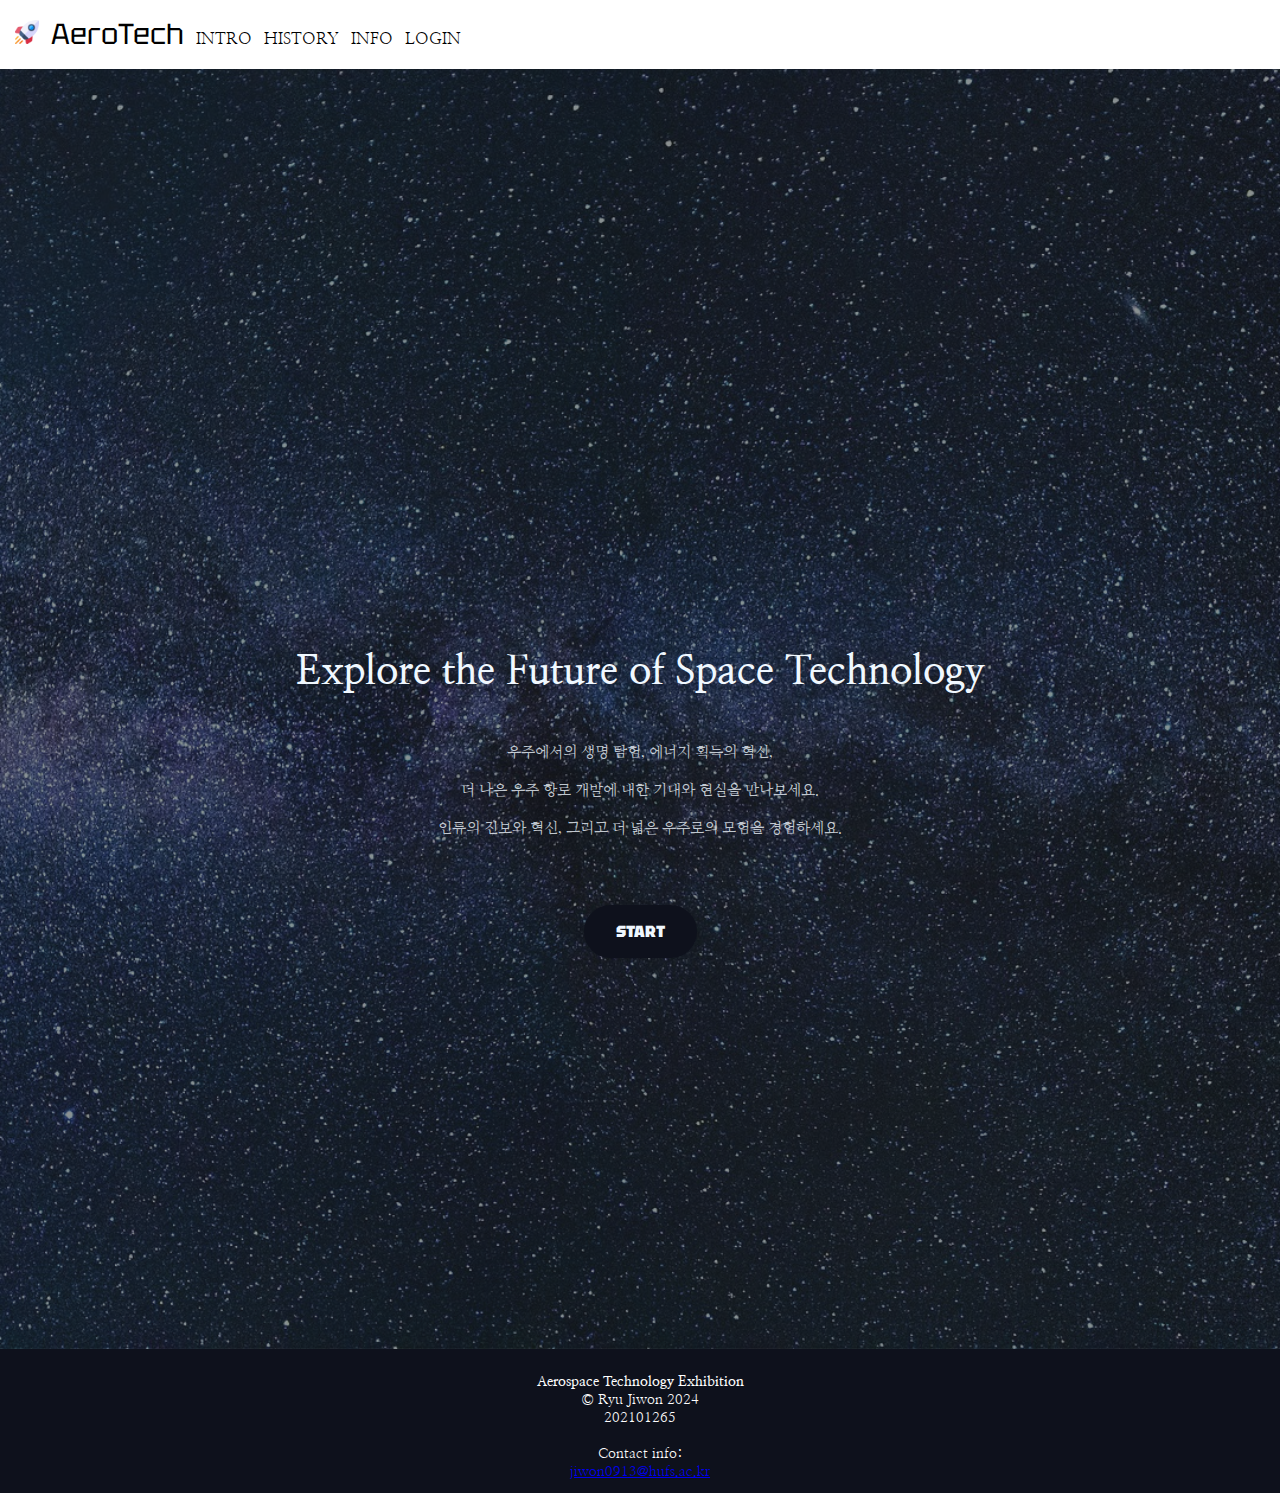
==== index.html @ 277dce33 "First Commit" ====
<!DOCTYPE html>
<html>
  <head>
    <title>Aerospace Technology Exhibition</title>
    <link type="text/css" rel="stylesheet" href="index.css" />
    <link type="text/css" rel="stylesheet" href="main.css" />
  </head>
  <body>
    <div id="wrapper">
      <nav class="nav">
        <ul>
          <li class="title">
            <a href="index.html">
              <img class="icon" src="image/shuttle.png" />
              <span class="titlespan">AeroTech</span>
            </a>
          </li>
          <li class="menu"><a href="sub1.html">INTRO</a></li>
          <li class="menu"><a href="sub2.html">HISTORY</a></li>
          <li class="menu"><a href="sub3.html">INFO</a></li>
          <li class="menu"><a href="login.html">LOGIN</a></li>
        </ul>
      </nav>
      <section class="main">
        <div id="mainsection">
          <div id="sectiontext">
            <h1>Explore the Future of Space Technology</h1>
            <br />
            <div id="sectionsmalltext">
              우주에서의 생명 탐험, 에너지 획득의 혁신,
              <br /><br />
              더 나은 우주 항로 개발에 대한 기대와 현실을 만나보세요.
              <br /><br />
              인류의 진보와 혁신, 그리고 더 넓은 우주로의 모험을 경험하세요.
              <br /><br />
            </div>
            <a href="sub1.html">
              <button>START</button>
            </a>
          </div>
        </div>
      </section>
    </div>
    <footer class="footer">
      <div>
        <strong>Aerospace Technology Exhibition</strong>
        © Ryu Jiwon 2024
        <br />
        202101265
        <br />
        <br />
        Contact info: <a href="jiwon0913@hufs.ac.kr">jiwon0913@hufs.ac.kr</a>
      </div>
    </footer>
  </body>
</html>
---- index.css ----
@import url("https://fonts.googleapis.com/css2?family=Tektur:wght@500&display=swap");
@import url("https://fonts.googleapis.com/css2?family=Nanum+Myeongjo&display=swap");

.nav .icon {
  width: 1.5rem;
  margin-top: 1rem;
  margin-right: 0.5rem;
  margin-left: 0.7rem;
  transform-origin: right top;
}

.nav ul {
  list-style-type: none;
  width: 100%;
  margin: 0;
  padding: 0;
}

.nav li {
  display: inline-block;
  padding: 0.25rem;
  padding-bottom: 1rem;
}

.nav .menu a:link {
  color: black;
  text-decoration: none;
}

.nav .menu a:visited {
  color: black;
}

.nav .menu a:hover {
  color: #262c61;
}

.nav .menu a:active {
  color: #262c61;
}

.nav .title a .titlespan {
  font-family: "Tektur", sans-serif;
  font-size: 1.8rem;
}

.nav .title a {
  color: black;
  text-decoration: none;
}

.nav .title a:active {
  color: black;
}

.nav .title a:visited {
  color: black;
}

#wrapper {
  height: auto;
  min-height: 100%;
  padding-bottom: 9rem;
}

.footer {
  background-color: rgb(14, 17, 28);
  height: 9rem;
  position: relative;
  transform: translateY(-100%);
}

.footer div {
  color: white;
  font-size: 14px;
  top: 1.5rem;
  width: 100%;
  text-align: center;
  align-items: center;
  justify-content: center;
  position: relative;
  display: flex;
  flex-direction: column;
  padding-bottom: 1.5rem;
}
---- main.css ----
@import url("https://fonts.googleapis.com/css2?family=Tektur:wght@500&display=swap");
@import url("https://fonts.googleapis.com/css2?family=Nanum+Myeongjo&display=swap");

html {
  margin: 0;
  padding: 0;
  width: 100%;
  height: 100%;
}

body {
  margin: 0;
  padding: 0;
  width: 100%;
  height: 100%;
  font-family: "Nanum Myeongjo", serif;
}

.main #mainsection {
  display: flex;
  align-items: center;
  justify-content: center;
  height: 80rem;
  position: relative;
  background-color: #0d1113eb;
  z-index: 1;
  text-align: center;
}

.main #mainsection::after {
  content: "";
  width: 100%;
  height: 80rem;
  position: absolute;
  background-image: url("image/milkyway.jpg");
  background-size: cover;
  background-repeat: repeat;
  background-position: center top;
  z-index: -1;
  top: 0;
  left: 0;
  opacity: 0.5;
}

#sectiontext {
  margin-top: 10rem;
}

#sectiontext h1 {
  font-size: 40px;
  font-weight: bold;
  color: aliceblue;
}

#sectionsmalltext {
  font-size: 15px;
  color: rgba(240, 248, 255, 0.803);
}

#mainsection button {
  font-family: "Tektur", sans-serif;
  color: aliceblue;
  font-size: medium;
  font-weight: 900;
  background-color: rgb(14, 17, 28);
  border: none;
  border-radius: 3rem;
  margin-top: 3rem;
  padding: 1rem 2rem;
}

#mainsection button:hover {
  background-color: #262c61;
  cursor: pointer;
}
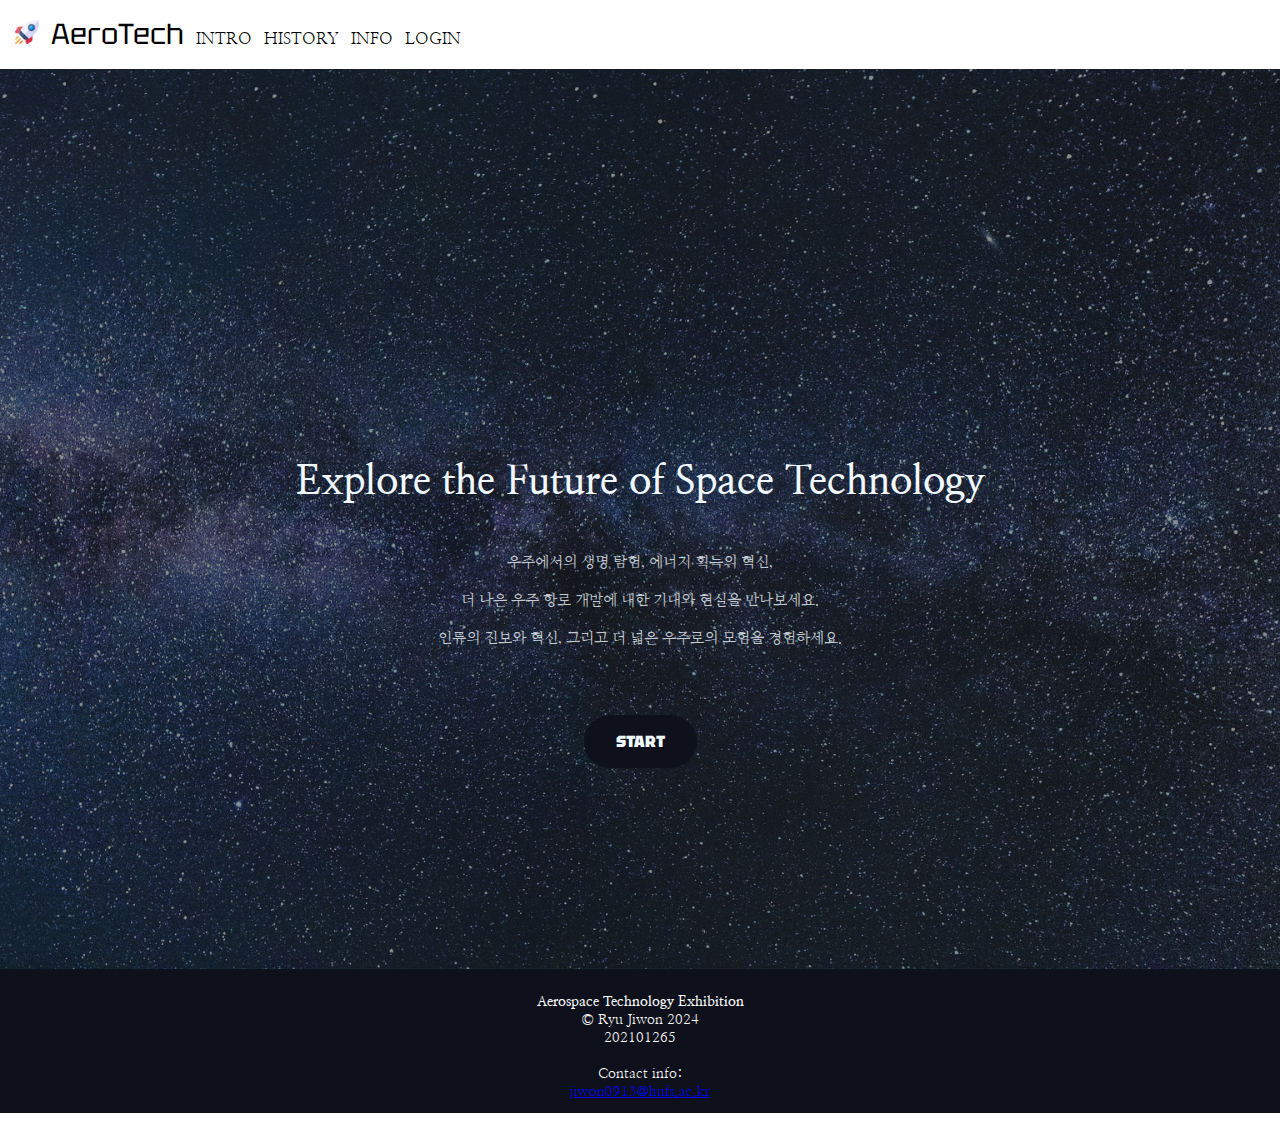
==== commit aa6eaa42: "Add fabicon" ====
--- a/index.html
+++ b/index.html
@@ -4,6 +4,7 @@
     <title>Aerospace Technology Exhibition</title>
     <link type="text/css" rel="stylesheet" href="index.css" />
     <link type="text/css" rel="stylesheet" href="main.css" />
+    <link rel="icon" type="image/png" href="image/shuttle.png" />
   </head>
   <body>
     <div id="wrapper">
--- a/main.css
+++ b/main.css
@@ -20,7 +20,7 @@
   display: flex;
   align-items: center;
   justify-content: center;
-  height: 80rem;
+  min-height: 100vh;
   position: relative;
   background-color: #0d1113eb;
   z-index: 1;
@@ -30,11 +30,11 @@
 .main #mainsection::after {
   content: "";
   width: 100%;
-  height: 80rem;
+  min-height: 100vh;
   position: absolute;
   background-image: url("image/milkyway.jpg");
   background-size: cover;
-  background-repeat: repeat;
+  background-repeat: no-repeat;
   background-position: center top;
   z-index: -1;
   top: 0;
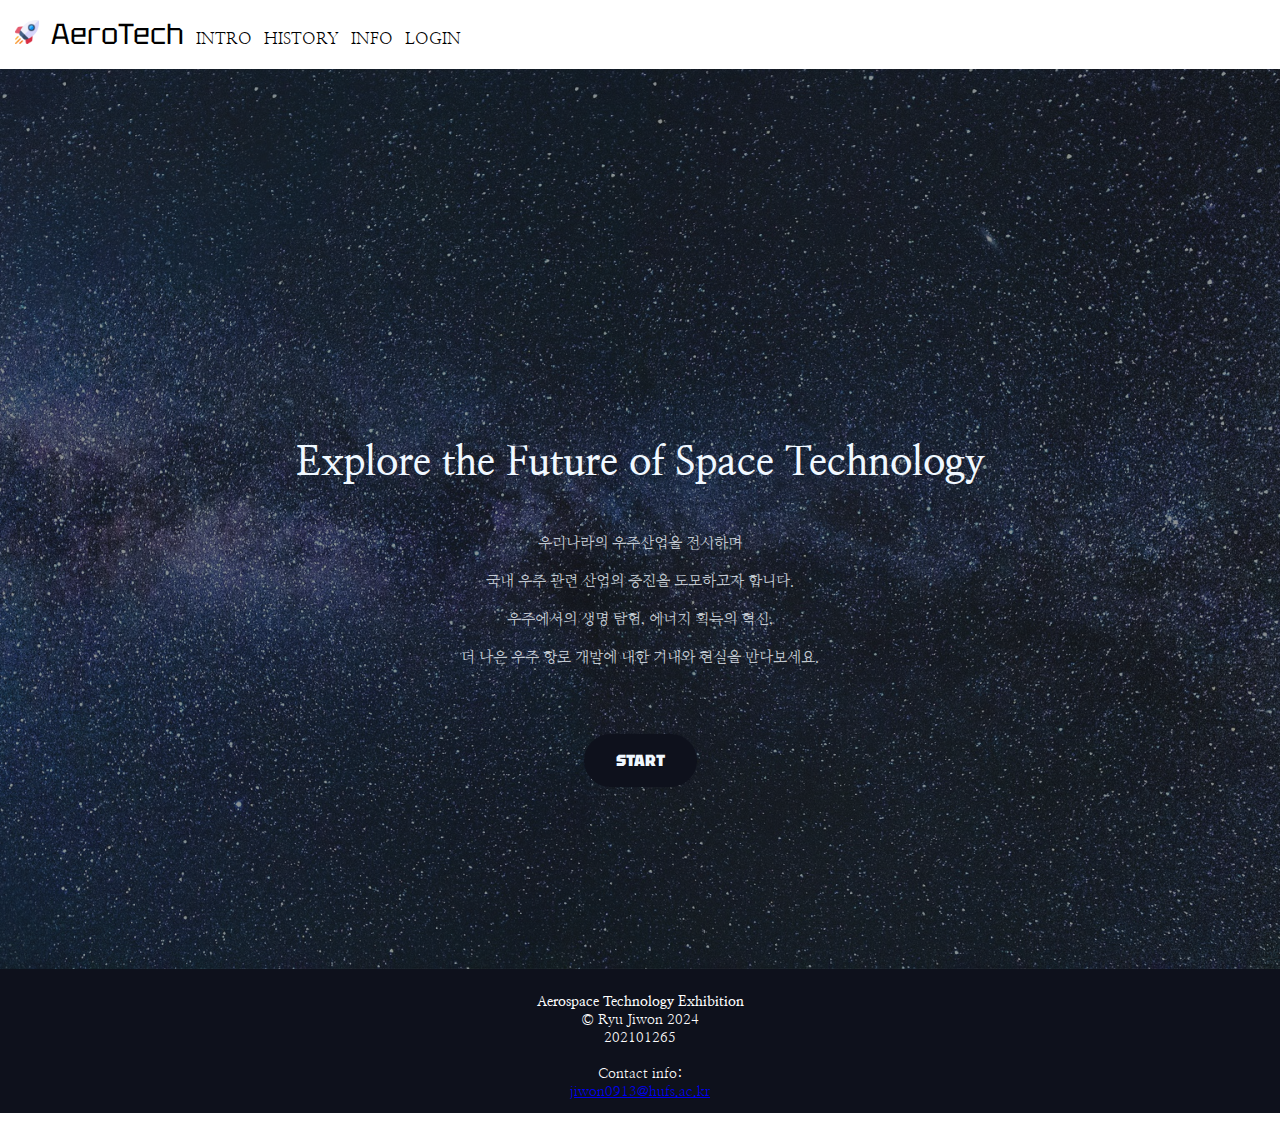
==== commit a0689698: "text moditfy" ====
--- a/index.html
+++ b/index.html
@@ -28,11 +28,13 @@
             <h1>Explore the Future of Space Technology</h1>
             <br />
             <div id="sectionsmalltext">
+              우리나라의 우주산업을 전시하며
+              <br /><br />
+              국내 우주 관련 산업의 증진을 도모하고자 합니다.
+              <br /><br />
               우주에서의 생명 탐험, 에너지 획득의 혁신,
               <br /><br />
               더 나은 우주 항로 개발에 대한 기대와 현실을 만나보세요.
-              <br /><br />
-              인류의 진보와 혁신, 그리고 더 넓은 우주로의 모험을 경험하세요.
               <br /><br />
             </div>
             <a href="sub1.html">
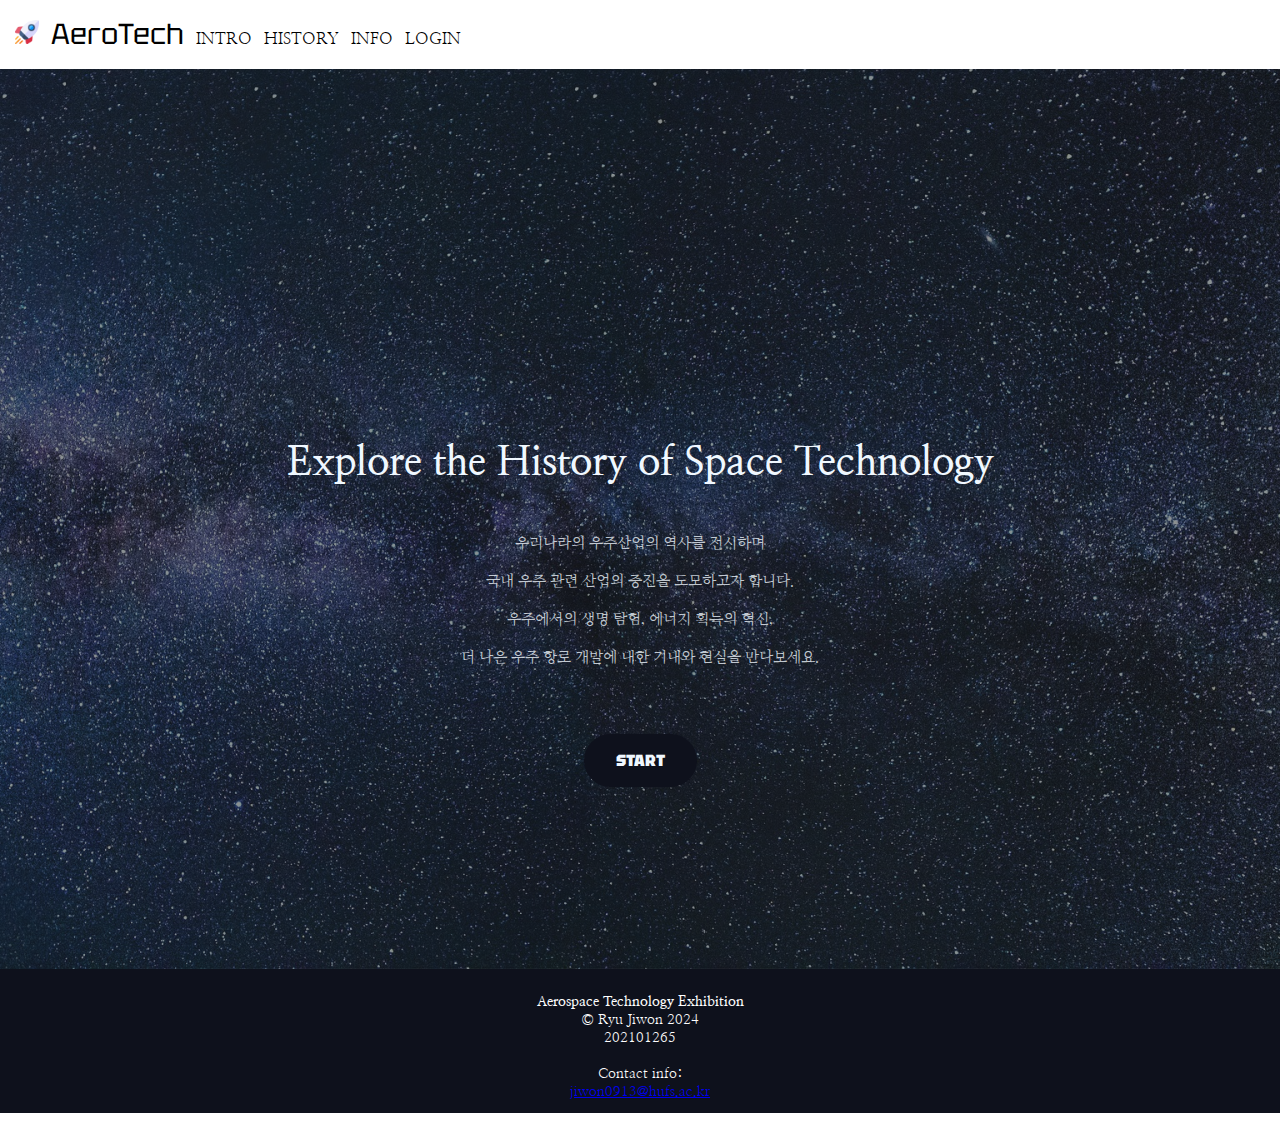
==== commit 078e616e: "Second text modification" ====
--- a/index.html
+++ b/index.html
@@ -25,10 +25,10 @@
       <section class="main">
         <div id="mainsection">
           <div id="sectiontext">
-            <h1>Explore the Future of Space Technology</h1>
+            <h1>Explore the History of Space Technology</h1>
             <br />
             <div id="sectionsmalltext">
-              우리나라의 우주산업을 전시하며
+              우리나라의 우주산업의 역사를 전시하며
               <br /><br />
               국내 우주 관련 산업의 증진을 도모하고자 합니다.
               <br /><br />
